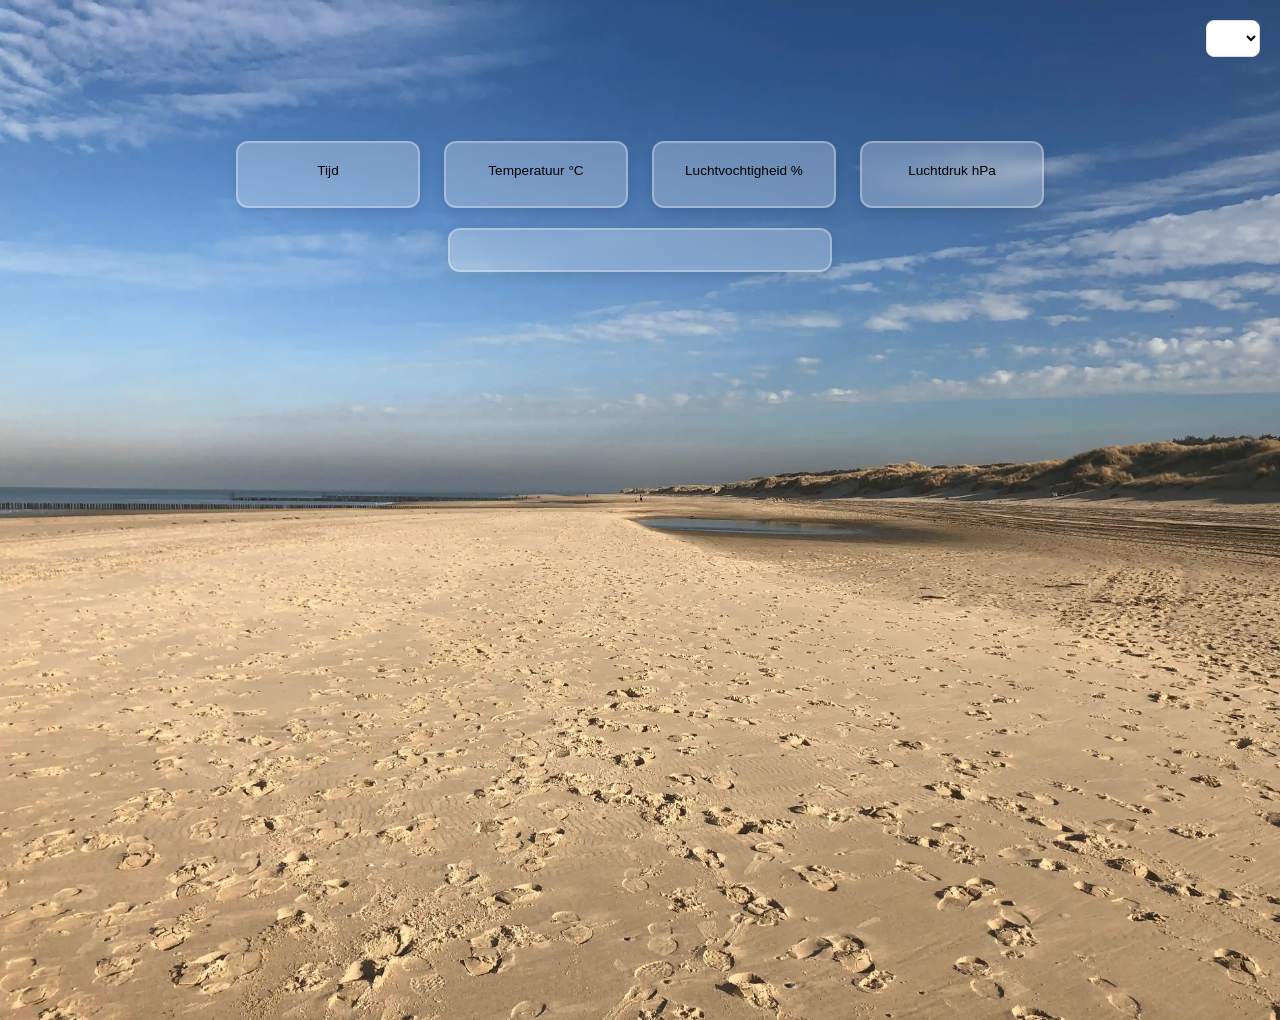
==== html/dashboard/index.html @ ed7ca4c8 "Rename weather_3.html to index.html" ====
<!DOCTYPE html>
<html>
<head>
  <title>Weather</title>
  <meta name="viewport" content="width=device-width, initial-scale=1.0">
  <link rel="stylesheet" type="text/css" href="style.css">
</head>
<body>
  <div class="dashboard">
    <h1><span id="station"></span> <span id="datum"></span></h1>
    <select id="stationSelect"></select>
    
    <div class="card-row">
      <div class="card">
        <p class="label">Tijd</p>
        <p id="tijd" class="value"></p>
      </div>

      <div class="card">
        <p class="label">Temperatuur °C</p>
        <p id="temp" class="value"></p>
      </div>

      <div class="card">
        <p class="label">Luchtvochtigheid %</p>
        <p id="humidity" class="value"></p>
      </div>

      <div class="card">
        <p class="label">Luchtdruk hPa</p>
        <p id="pressure" class="value"></p>
      </div>
    </div>

    <div class="big-card">
      <h1 id="description"></h1>
    </div>
    
  </div>

  <script>
    function updateDashboard(station) {
      const date = new Date(station.timestamp);
      document.getElementById("datum").textContent = date.toLocaleDateString("nl-NL", {day:"numeric", month:"long", year:"numeric"})
      document.getElementById("tijd").textContent = date.toLocaleTimeString();
      document.getElementById("station").textContent = station.stationname.replace("Meetstation", "");
      document.getElementById("temp").textContent = station.temperature + " °C";
      document.getElementById("humidity").textContent = station.humidity + " %";
      if (station.airpressure) {
        document.getElementById("pressure").textContent = station.airpressure + " hPa";
      } else {
        document.getElementById("pressure").textContent = "---";
      };
    };

      let stations = [];
      fetch("https://data.buienradar.nl/2.0/feed/json")
        .then(response => response.json())
        .then(data => {
          stations = data.actual.stationmeasurements;
          document.getElementById("description").textContent = data.forecast.weatherreport.summary;

        stations.forEach(station => {
          const option = document.createElement("option");
          option.value = station.stationid;
          option.textContent = station.stationname.replace("Meetstation", "");
          document.getElementById("stationSelect").appendChild(option);
        });
        updateDashboard(stations[0]);
      });

    document.getElementById("stationSelect").addEventListener("change", () => {
      const gekozenId = document.getElementById("stationSelect").value;
      const gekozenStation = stations.find(s => s.stationid == gekozenId);
      updateDashboard(gekozenStation);
});

  </script>
</body>
</html>
---- html/dashboard/style.css ----
body {
  background-image: url("IMG_1645.webp");
  background-size: cover;
  position: relative;
  display: flex;
  justify-content: center;
  align-items: flex-start;
  padding-top: 120px;
  height: 100vh;
  margin: 0;
  background-color: #f0f0f0;
  font-family: sans-serif;
}

.dashboard {
  text-align: center;
}

#stationSelect {
  position: absolute;
  top: 20px;
  right: 20px;
  font-family: sans-serif;
  font-size: 1rem;
  padding: 8px 16px;
  margin: 0;
  border: 1px solid #ddd;
  border-radius: 8px;
  background-color: white;
  cursor: pointer;
}

#station {
  margin-bottom: 24px;
  color: #333;
}

.card-row {
  display: flex;
  flex-wrap: wrap;
  justify-content: center;
  gap: 24px;
}

.card {
  background: rgba(255, 255, 255, 0.25);
  backdrop-filter: blur(6px);
  -webkit-backdrop-filter: blur(12px); /* needed for Safari */
  border: 2px solid rgba(255, 255, 255, 0.3);
  border-radius: 12px;
  box-shadow: 0 4px 12px rgba(0, 0, 0, 0.1);
  padding: 20px;
  width: 140px;
}

.big-card {
  background: rgba(255, 255, 255, 0.25);
  backdrop-filter: blur(12px);
  -webkit-backdrop-filter: blur(12px); /* needed for Safari */
  border: 2px solid rgba(255, 255, 255, 0.3);
  border-radius: 12px;
  box-shadow: 0 4px 12px rgba(0, 0, 0, 0.1);
  padding: 20px;
  width: 340px;
  margin: 20px auto ;
}

.label {
  font-size: 0.85rem;
  color: black;
  margin: 0 0 8px 0;
}

.value {
  font-size: 1.6rem;
  font-weight: bold;
  margin: 0;
}

#description {
  max-width: 460px;  /* 4 kaarten x 140px + 3 x 24px gap = 632px, iets afgerond */
  margin: 0px auto 0;
  text-align: left;
  font-size: 1rem;
  font-weight: normal;
  color: #444;
}
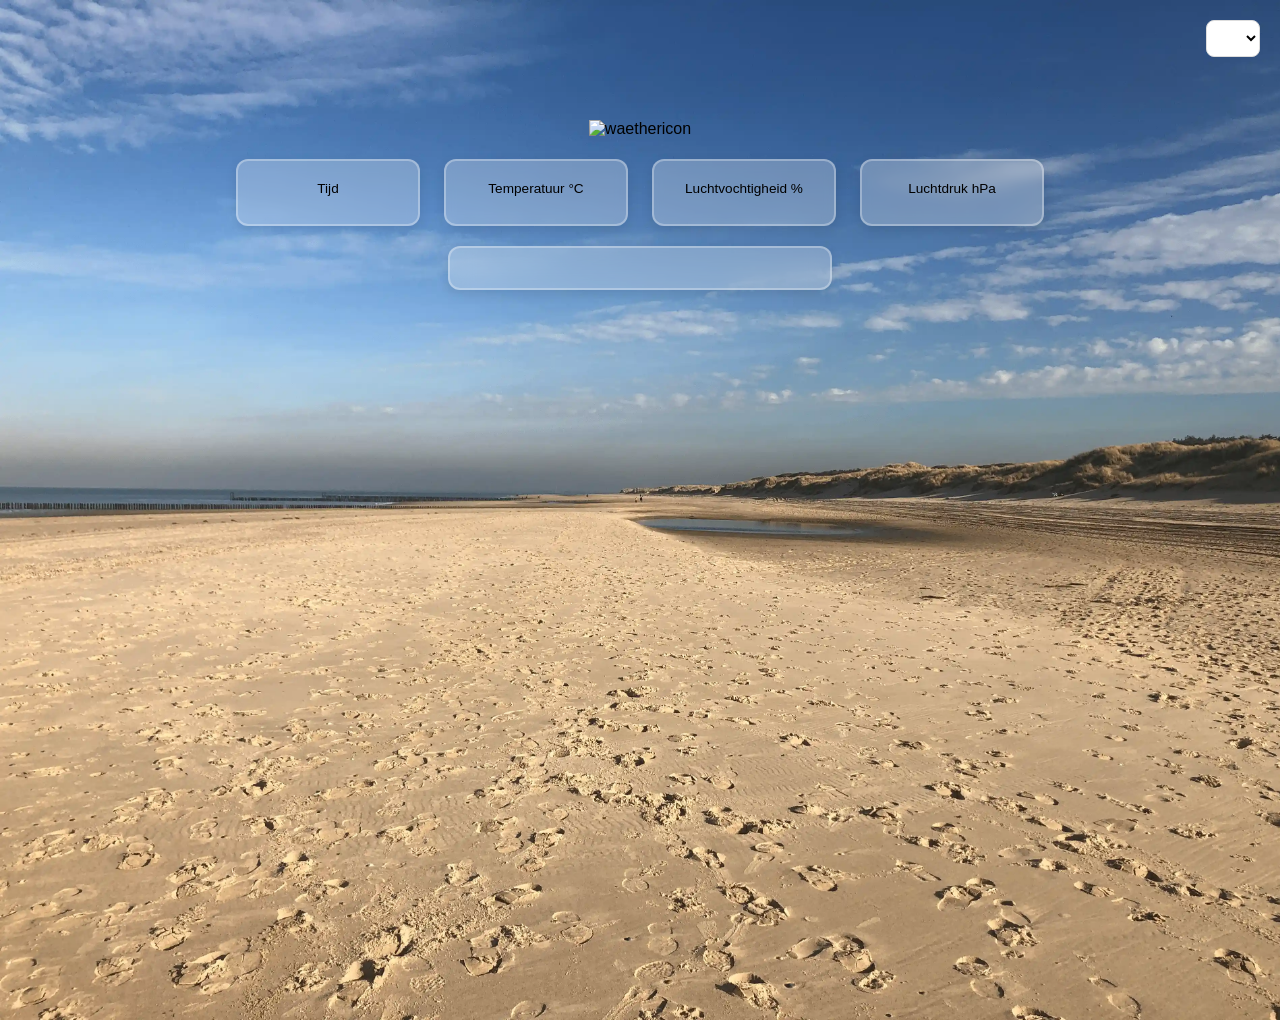
==== commit 7162c7f5: "Update index.html" ====
--- a/html/dashboard/index.html
+++ b/html/dashboard/index.html
@@ -7,6 +7,7 @@
 </head>
 <body>
   <div class="dashboard">
+    <img id=weatherIcon src="" alt="waethericon"/>
     <h1><span id="station"></span> <span id="datum"></span></h1>
     <select id="stationSelect"></select>
     
@@ -40,6 +41,7 @@
 
   <script>
     function updateDashboard(station) {
+      document.getElementById("weatherIcon").src = station.fullIconUrl;
       const date = new Date(station.timestamp);
       document.getElementById("datum").textContent = date.toLocaleDateString("nl-NL", {day:"numeric", month:"long", year:"numeric"})
       document.getElementById("tijd").textContent = date.toLocaleTimeString();
